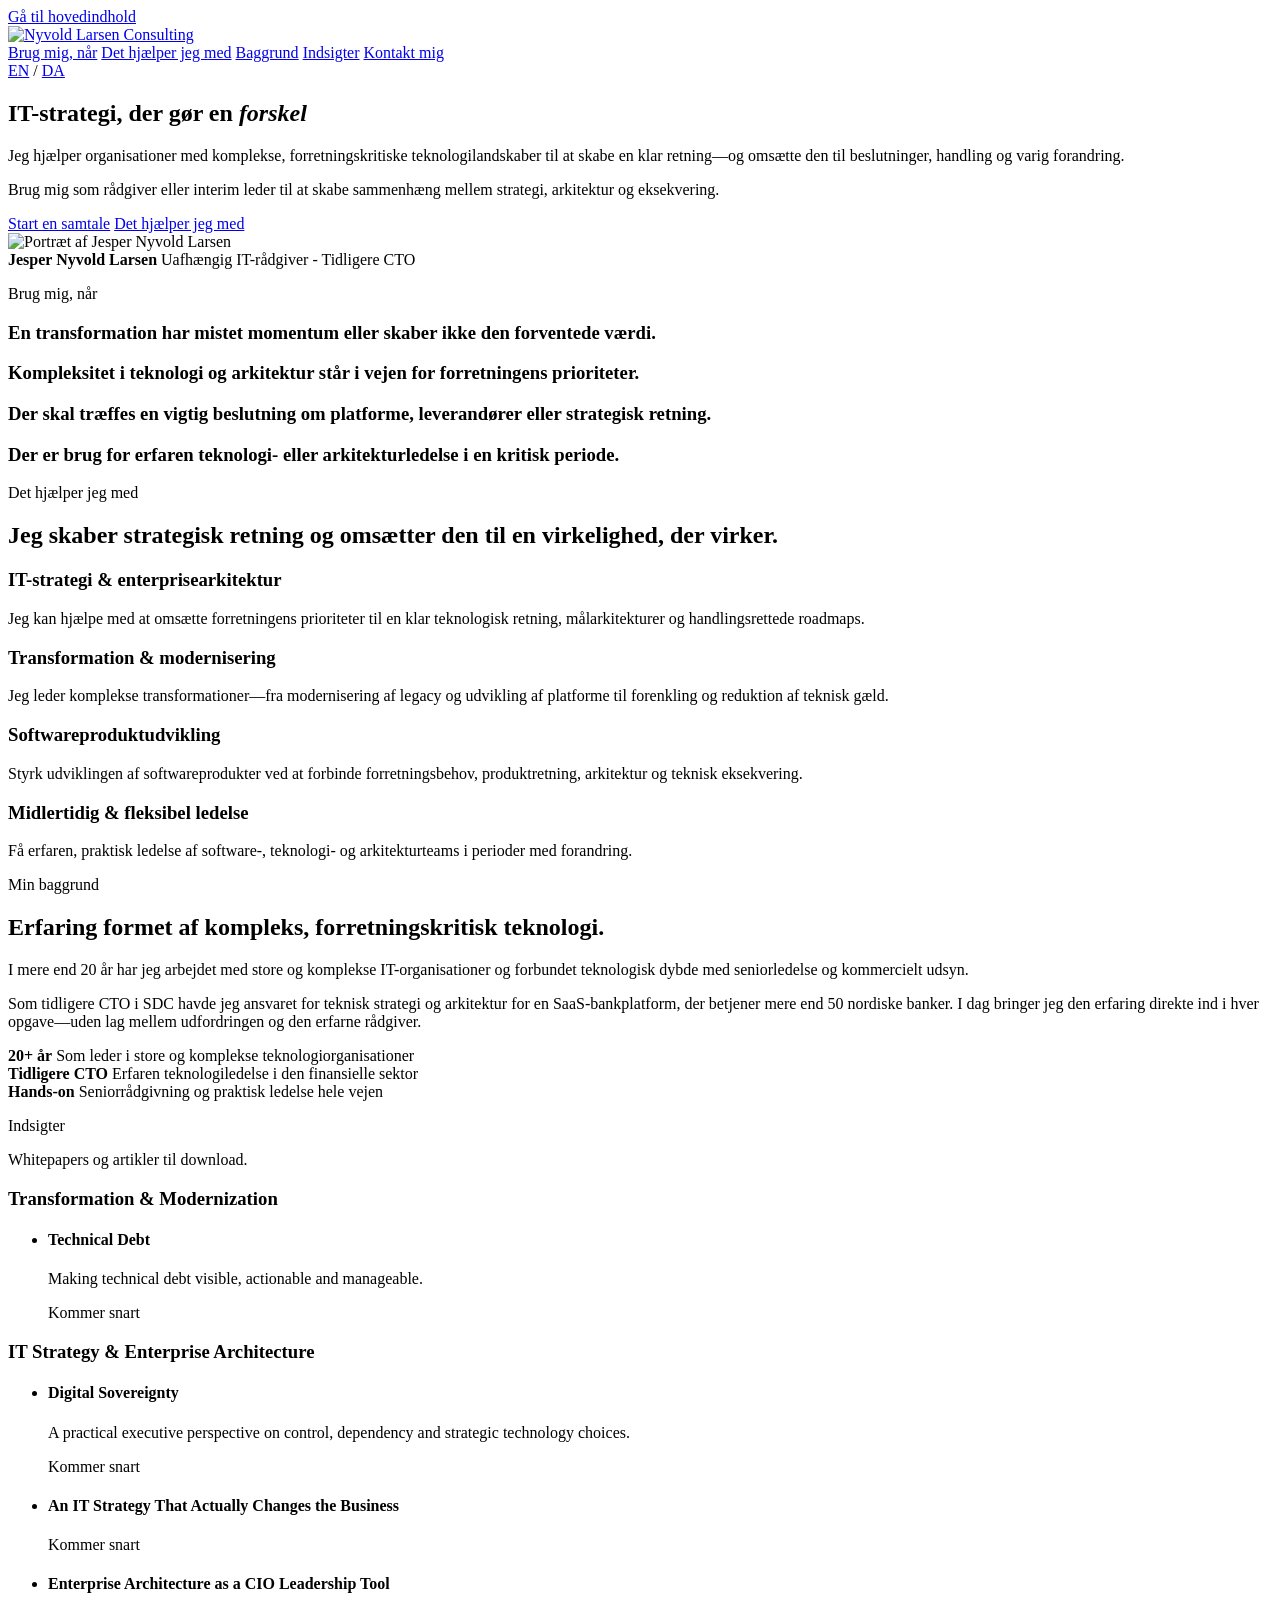
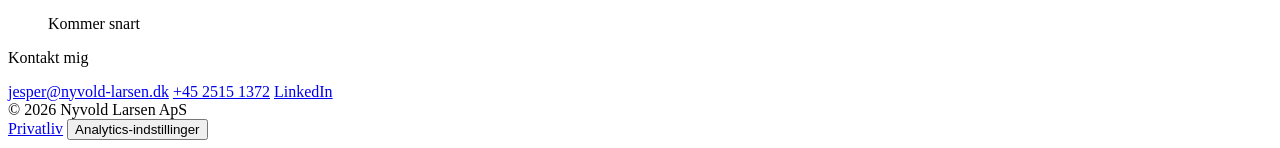
==== www/da/index.html @ a1b35573 "Build bilingual consulting homepage" ====
<!doctype html>
<html lang="da" data-ga-id="">
  <head>
    <meta charset="utf-8" />
    <meta name="viewport" content="width=device-width, initial-scale=1" />
    <title>Nyvold Larsen | Teknologistrategi og ledelse</title>
    <meta name="description" content="Erfaren teknologirådgivning og midlertidig ledelse for organisationer med komplekse, forretningskritiske teknologilandskaber." />
    <meta name="theme-color" content="#f3f0e9" />
    <link rel="canonical" href="https://nyvold-larsen.dk/da/" />
    <link rel="alternate" hreflang="en" href="https://nyvold-larsen.dk/" />
    <link rel="alternate" hreflang="da" href="https://nyvold-larsen.dk/da/" />
    <link rel="alternate" hreflang="x-default" href="https://nyvold-larsen.dk/" />
    <meta property="og:type" content="website" />
    <meta property="og:locale" content="da_DK" />
    <meta property="og:locale:alternate" content="en_GB" />
    <meta property="og:title" content="IT-strategi, der gør en forskel" />
    <meta property="og:description" content="Erfaren teknologirådgivning, der forbinder strategi, arkitektur og eksekvering." />
    <meta property="og:url" content="https://nyvold-larsen.dk/da/" />
    <meta property="og:site_name" content="Nyvold Larsen Consulting" />
    <link rel="stylesheet" href="/css/site.css?v=20260809-1" />
    <script defer src="/js/analytics.js"></script>
    <script defer src="/js/consent.js"></script>
  </head>
  <body>
    <a class="skip-link" href="#main">Gå til hovedindhold</a>

    <header class="site-header">
      <div class="container header-inner">
        <a class="brand" href="/da/" aria-label="Nyvold Larsen Consulting, forside">
          <img src="/images/nyvold-larsen-logo.jpg" width="760" height="144" alt="Nyvold Larsen Consulting" />
        </a>
        <nav class="site-nav" aria-label="Primær navigation">
          <a class="nav-link" href="#engage-title">Brug mig, når</a>
          <a class="nav-link" href="#services-label">Det hjælper jeg med</a>
          <a class="nav-link" href="#background-label">Baggrund</a>
          <a class="nav-link" href="#insights-title">Indsigter</a>
          <a class="nav-link" href="#contact-title">Kontakt mig</a>
          <div class="language-switch" aria-label="Vælg sprog">
            <a href="/" lang="en" hreflang="en" aria-label="Switch to English" data-language="en">EN</a>
            <span aria-hidden="true">/</span>
            <a href="/da/" lang="da" aria-current="page" aria-label="Dansk, nuværende sprog" data-language="da">DA</a>
          </div>
        </nav>
      </div>
    </header>

    <main id="main">
      <section class="hero" aria-labelledby="hero-title">
        <div class="container hero-grid">
          <div>
            <h1 id="hero-title">IT-strategi, der gør en <em>forskel</em></h1>
            <div class="hero-copy">
              <p>Jeg hjælper organisationer med komplekse, forretningskritiske teknologilandskaber til at skabe en klar retning—og omsætte den til beslutninger, handling og varig forandring.</p>
              <p>Brug mig som rådgiver eller interim leder til at skabe sammenhæng mellem strategi, arkitektur og eksekvering.</p>
              <div class="hero-actions">
                <a class="button button-dark" href="#contact" data-event="contact">Start en samtale</a>
                <a class="button" href="#services">Det hjælper jeg med</a>
              </div>
            </div>
          </div>
          <div class="portrait-stage" aria-label="Jesper Nyvold Larsen, uafhængig IT-rådgiver">
            <div class="portrait-frame">
              <img src="/images/jesper-nyvold-larsen.jpg" width="350" height="350" alt="Portræt af Jesper Nyvold Larsen" />
            </div>
            <div class="portrait-caption">
              <strong>Jesper Nyvold Larsen</strong>
              <span>Uafhængig IT-rådgiver - Tidligere CTO</span>
            </div>
          </div>
        </div>
      </section>

      <section class="section" id="engage" aria-labelledby="engage-title">
        <div class="container engage-grid engage-grid-compact">
          <div>
            <p class="eyebrow" id="engage-title">Brug mig, når</p>
          </div>
          <div class="scenarios">
            <article class="scenario">

              <h3>En transformation har mistet momentum eller skaber ikke den forventede værdi.</h3>
            </article>
            <article class="scenario">

              <h3>Kompleksitet i teknologi og arkitektur står i vejen for forretningens prioriteter.</h3>
            </article>
            <article class="scenario">

              <h3>Der skal træffes en vigtig beslutning om platforme, leverandører eller strategisk retning.</h3>
            </article>
            <article class="scenario">

              <h3>Der er brug for erfaren teknologi- eller arkitekturledelse i en kritisk periode.</h3>
            </article>
          </div>
        </div>
      </section>

      <section class="section services" id="services" aria-labelledby="services-title">
        <div class="container">
          <p class="eyebrow" id="services-label">Det hjælper jeg med</p>
          <div class="services-heading">
            <h2 class="section-heading" id="services-title">Jeg skaber strategisk retning og omsætter den til en virkelighed, der virker.</h2>
          </div>
          <div class="service-grid">
            <article class="service">
              <h3>IT-strategi &amp; enterprisearkitektur</h3>
              <p>Jeg kan hjælpe med at omsætte forretningens prioriteter til en klar teknologisk retning, målarkitekturer og handlingsrettede roadmaps.</p>
            </article>
            <article class="service">
              <h3>Transformation &amp; modernisering</h3>
              <p>Jeg leder komplekse transformationer—fra modernisering af legacy og udvikling af platforme til forenkling og reduktion af teknisk gæld.</p>
            </article>
            <article class="service">
              <h3>Softwareproduktudvikling</h3>
              <p>Styrk udviklingen af softwareprodukter ved at forbinde forretningsbehov, produktretning, arkitektur og teknisk eksekvering.</p>
            </article>
            <article class="service">
              <h3>Midlertidig &amp; fleksibel ledelse</h3>
              <p>Få erfaren, praktisk ledelse af software-, teknologi- og arkitekturteams i perioder med forandring.</p>
            </article>
          </div>
        </div>
      </section>

      <section class="section" id="background" aria-labelledby="background-title">
        <div class="container background-grid">
          <div class="background-copy">
            <p class="eyebrow" id="background-label">Min baggrund</p>
            <h2 class="section-heading" id="background-title">Erfaring formet af kompleks, forretningskritisk teknologi.</h2>
            <p>I mere end 20 år har jeg arbejdet med store og komplekse IT-organisationer og forbundet teknologisk dybde med seniorledelse og kommercielt udsyn.</p>
            <p>Som tidligere CTO i SDC havde jeg ansvaret for teknisk strategi og arkitektur for en SaaS-bankplatform, der betjener mere end 50 nordiske banker. I dag bringer jeg den erfaring direkte ind i hver opgave—uden lag mellem udfordringen og den erfarne rådgiver.</p>
            <div class="proof-strip background-proof" aria-label="Erfaring i korte træk">
              <div class="proof-grid">
                <div class="proof-item">
                  <strong>20+ år</strong>
                  <span>Som leder i store og komplekse teknologiorganisationer</span>
                </div>
                <div class="proof-item">
                  <strong>Tidligere CTO</strong>
                  <span>Erfaren teknologiledelse i den finansielle sektor</span>
                </div>
                <div class="proof-item">
                  <strong>Hands-on</strong>
                  <span>Seniorrådgivning og praktisk ledelse hele vejen</span>
                </div>
              </div>
            </div>
          </div>
        </div>
      </section>

      <section class="section insights" id="insights" aria-labelledby="insights-title">
        <div class="container">
          <div class="insights-heading">
            <div>
              <p class="eyebrow" id="insights-title">Indsigter</p>
            </div>
            <p class="section-intro">Whitepapers og artikler til download.</p>
          </div>
          <div class="insight-topics">
            <section class="insight-topic" aria-labelledby="transformation-topic">
              <h3 class="insight-topic-title" id="transformation-topic">Transformation &amp; Modernization</h3>
              <ul class="article-list">
                <li>
                  <article class="article-row">
                    <div>
                      <h4>Technical Debt</h4>
                      <p>Making technical debt visible, actionable and manageable.</p>
                    </div>
                    <span class="article-status">Kommer snart</span>
                  </article>
                </li>
              </ul>
            </section>
            <section class="insight-topic" aria-labelledby="architecture-topic">
              <h3 class="insight-topic-title" id="architecture-topic">IT Strategy &amp; Enterprise Architecture</h3>
              <ul class="article-list">
                <li>
                  <article class="article-row">
                    <div>
                      <h4>Digital Sovereignty</h4>
                      <p>A practical executive perspective on control, dependency and strategic technology choices.</p>
                    </div>
                    <span class="article-status">Kommer snart</span>
                  </article>
                </li>
                <li>
                  <article class="article-row">
                    <div>
                      <h4>An IT Strategy That Actually Changes the Business</h4>
                    </div>
                    <span class="article-status">Kommer snart</span>
                  </article>
                </li>
                <li>
                  <article class="article-row">
                    <div>
                      <h4>Enterprise Architecture as a CIO Leadership Tool</h4>
                    </div>
                    <span class="article-status">Kommer snart</span>
                  </article>
                </li>
              </ul>
            </section>
          </div>
        </div>
      </section>

      <section class="contact" id="contact" aria-labelledby="contact-title">
        <div class="container contact-inner">
          <p class="eyebrow" id="contact-title">Kontakt mig</p>
          <div class="contact-copy">
            <div class="contact-links">
              <a class="contact-email" href="mailto:jesper@nyvold-larsen.dk" data-event="contact">jesper@nyvold-larsen.dk</a>
              <a class="contact-detail" href="tel:+4525151372" data-event="phone">+45 2515 1372</a>
              <a class="contact-detail" href="https://dk.linkedin.com/in/jesper-nyvold-larsen-0a3227" rel="me noopener" target="_blank" data-event="linkedin">LinkedIn</a>
            </div>
          </div>
        </div>
      </section>
    </main>

    <footer class="site-footer">
      <div class="container footer-inner">
        <span>© 2026 Nyvold Larsen ApS</span>
        <div class="footer-links">
          <a href="/da/privacy/">Privatliv</a>
          <button type="button" data-consent-settings>Analytics-indstillinger</button>
        </div>
      </div>
    </footer>

    <aside class="consent-banner" data-consent-banner hidden aria-labelledby="consent-title">
      <div>
        <h2 id="consent-title">Dit privatliv, dit valg</h2>
        <p>Med din tilladelse bruger siden Google Analytics til at forstå, hvilke sider der er nyttige. Analytics indlæses ikke, medmindre du accepterer. Læs vores <a href="/da/privacy/">privatlivsinformation</a>.</p>
      </div>
      <div class="consent-actions">
        <button class="button button-light" type="button" data-consent-accept>Acceptér analytics</button>
        <button class="button button-light" type="button" data-consent-decline>Afvis</button>
      </div>
    </aside>
  </body>
</html>
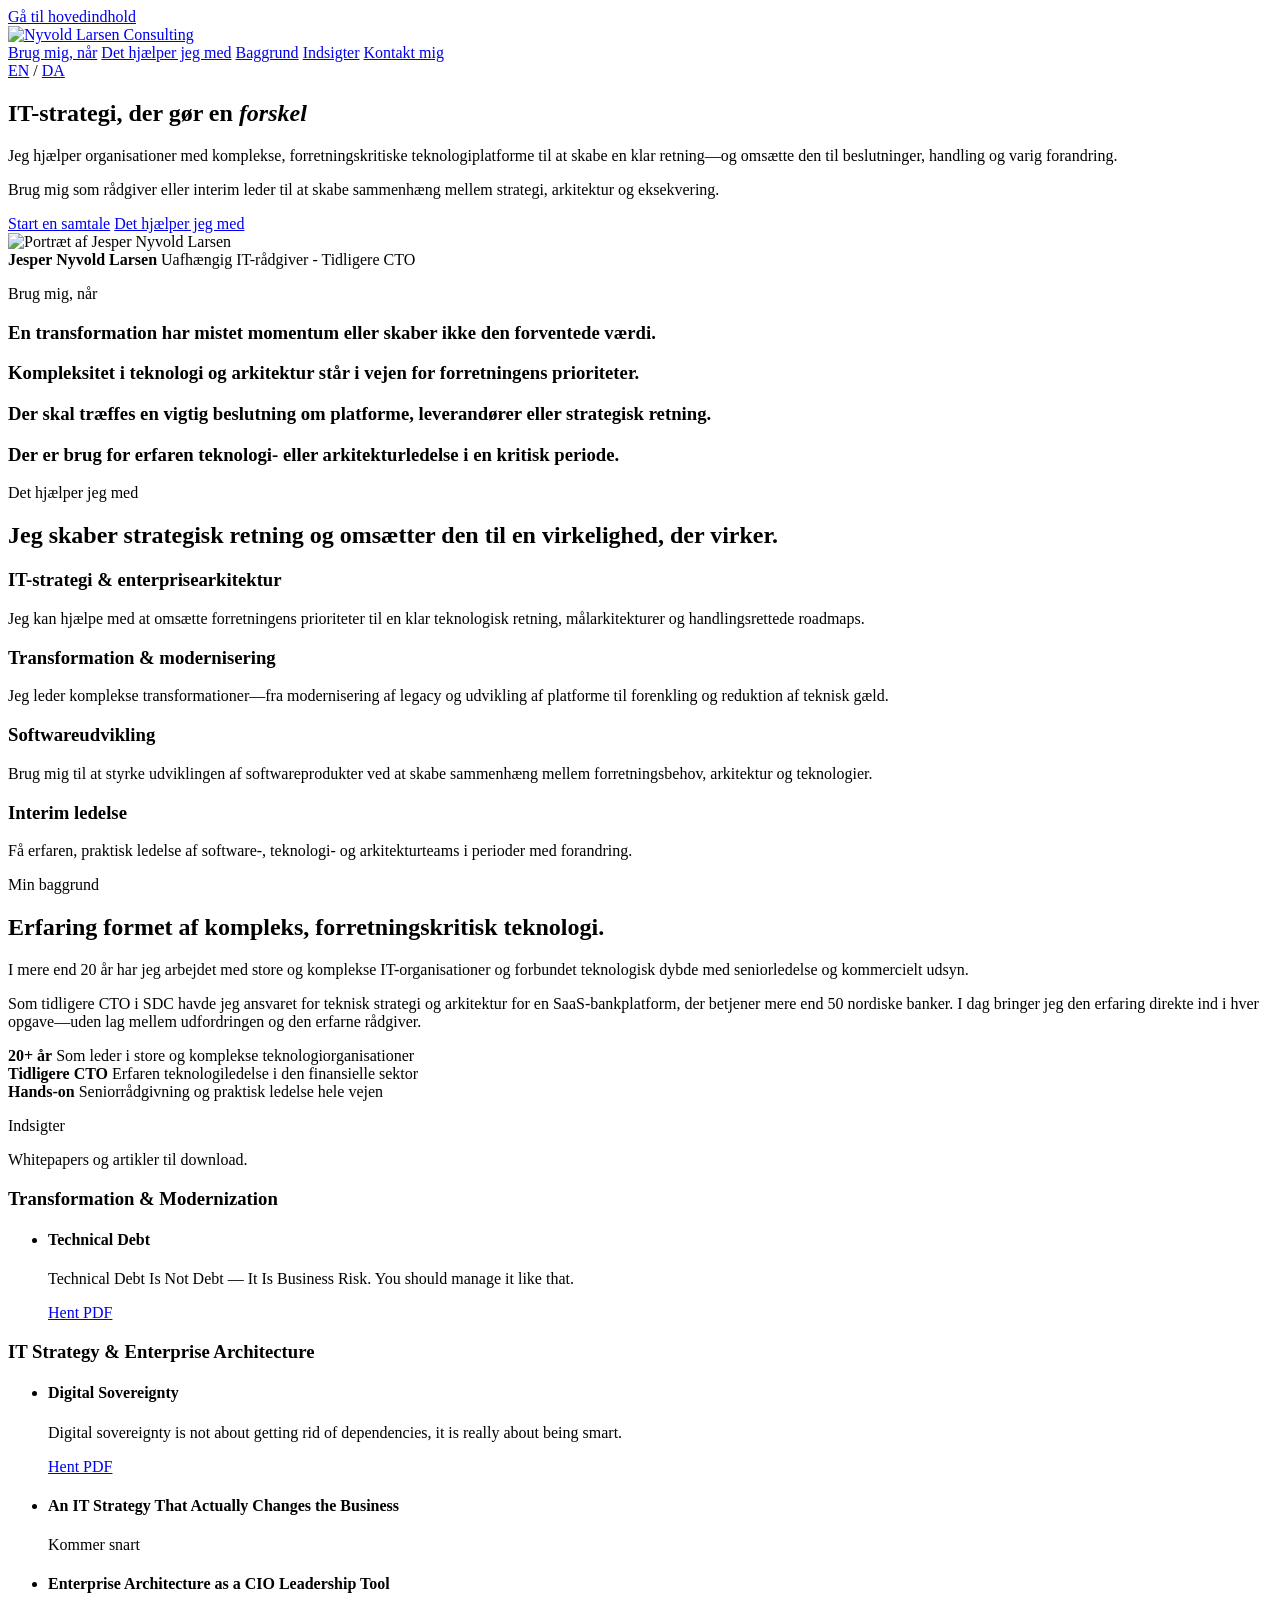
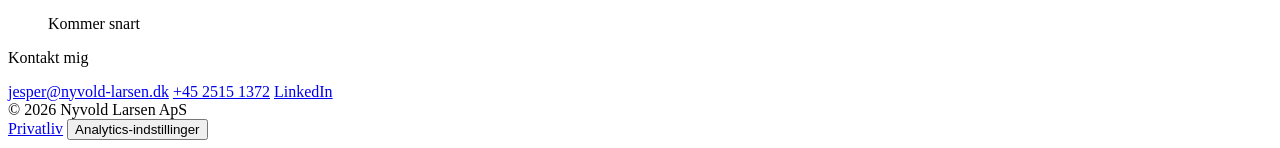
==== commit 0d1b79a3: "Make Danish default and publish whitepapers" ====
--- a/www/da/index.html
+++ b/www/da/index.html
@@ -50,7 +50,7 @@
           <div>
             <h1 id="hero-title">IT-strategi, der gør en <em>forskel</em></h1>
             <div class="hero-copy">
-              <p>Jeg hjælper organisationer med komplekse, forretningskritiske teknologilandskaber til at skabe en klar retning—og omsætte den til beslutninger, handling og varig forandring.</p>
+              <p>Jeg hjælper organisationer med komplekse, forretningskritiske teknologiplatforme til at skabe en klar retning—og omsætte den til beslutninger, handling og varig forandring.</p>
               <p>Brug mig som rådgiver eller interim leder til at skabe sammenhæng mellem strategi, arkitektur og eksekvering.</p>
               <div class="hero-actions">
                 <a class="button button-dark" href="#contact" data-event="contact">Start en samtale</a>
@@ -112,11 +112,11 @@
               <p>Jeg leder komplekse transformationer—fra modernisering af legacy og udvikling af platforme til forenkling og reduktion af teknisk gæld.</p>
             </article>
             <article class="service">
-              <h3>Softwareproduktudvikling</h3>
-              <p>Styrk udviklingen af softwareprodukter ved at forbinde forretningsbehov, produktretning, arkitektur og teknisk eksekvering.</p>
-            </article>
-            <article class="service">
-              <h3>Midlertidig &amp; fleksibel ledelse</h3>
+              <h3>Softwareudvikling</h3>
+              <p>Brug mig til at styrke udviklingen af softwareprodukter ved at skabe sammenhæng mellem forretningsbehov, arkitektur og teknologier.</p>
+            </article>
+            <article class="service">
+              <h3>Interim ledelse</h3>
               <p>Få erfaren, praktisk ledelse af software-, teknologi- og arkitekturteams i perioder med forandring.</p>
             </article>
           </div>
@@ -166,9 +166,9 @@
                   <article class="article-row">
                     <div>
                       <h4>Technical Debt</h4>
-                      <p>Making technical debt visible, actionable and manageable.</p>
-                    </div>
-                    <span class="article-status">Kommer snart</span>
+                      <p>Technical Debt Is Not Debt — It Is Business Risk. You should manage it like that.</p>
+                    </div>
+                    <a class="article-status" href="/downloads/technical-debt.pdf" download>Hent PDF</a>
                   </article>
                 </li>
               </ul>
@@ -180,9 +180,9 @@
                   <article class="article-row">
                     <div>
                       <h4>Digital Sovereignty</h4>
-                      <p>A practical executive perspective on control, dependency and strategic technology choices.</p>
-                    </div>
-                    <span class="article-status">Kommer snart</span>
+                      <p>Digital sovereignty is not about getting rid of dependencies, it is really about being smart.</p>
+                    </div>
+                    <a class="article-status" href="/downloads/digital-sovereignty.pdf" download>Hent PDF</a>
                   </article>
                 </li>
                 <li>
